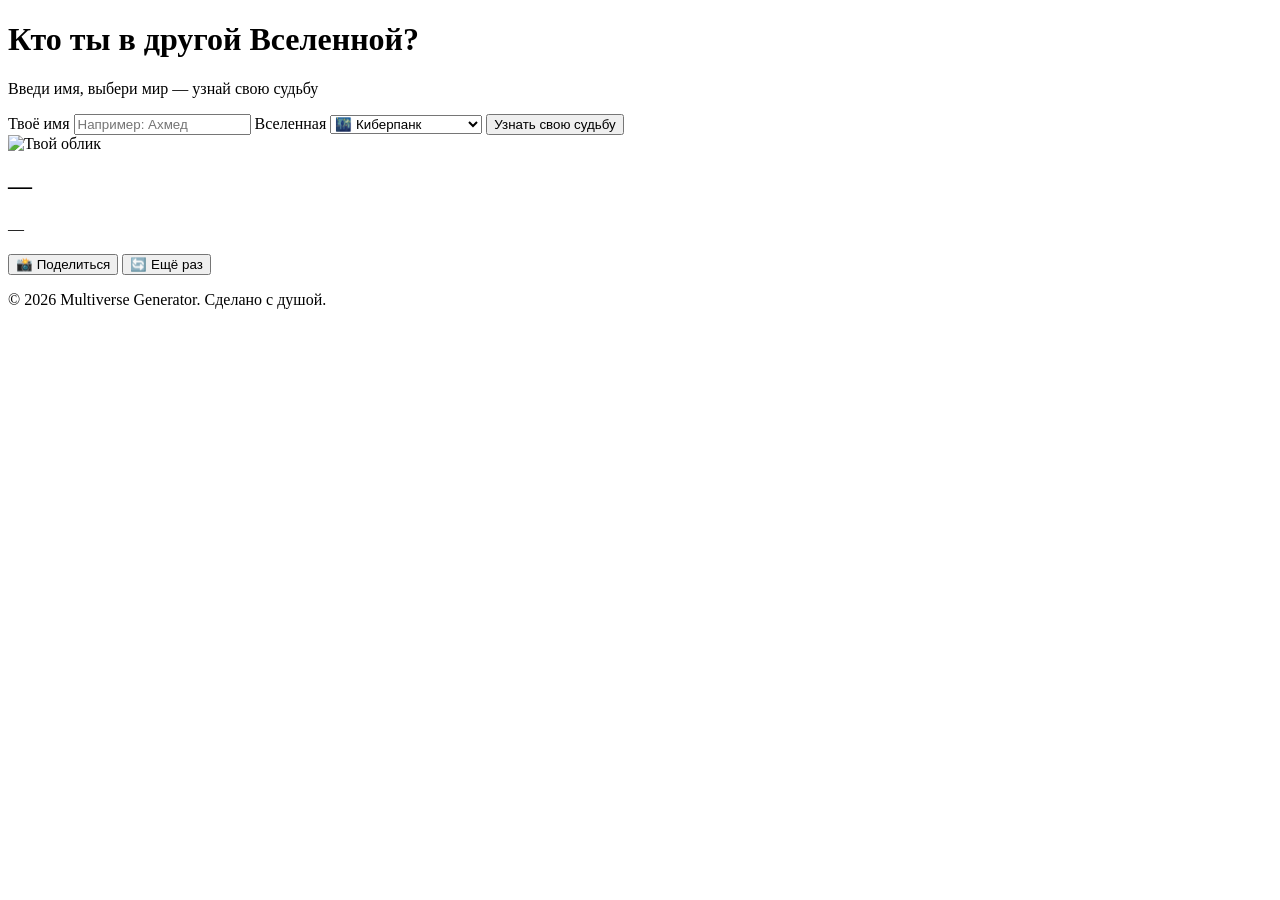
==== index.html @ 6ed5970b "Add index.html" ====
<!DOCTYPE html>
<html lang="ru">
<head>
  <meta charset="UTF-8">
  <meta name="viewport" content="width=device-width, initial-scale=1.0">
  <title>Кто ты в другой Вселенной?</title>
  <meta name="description" content="Узнай своё имя и облик в другой вселенной. Киберпанк, фэнтези, космос и ещё 7 миров.">
  <link rel="stylesheet" href="style.css">
</head>
<body>
  <div class="stars"></div>

  <main class="container">
    <header>
      <h1>Кто ты в другой Вселенной?</h1>
      <p class="subtitle">Введи имя, выбери мир — узнай свою судьбу</p>
    </header>

    <section class="form-card">
      <label for="nameInput">Твоё имя</label>
      <input type="text" id="nameInput" placeholder="Например: Ахмед" maxlength="20">

      <label for="universeSelect">Вселенная</label>
      <select id="universeSelect">
        <option value="cyberpunk">🌃 Киберпанк</option>
        <option value="fantasy">🐉 Фэнтези</option>
        <option value="space">🚀 Космос</option>
        <option value="anime">🌸 Аниме</option>
        <option value="hacker">💻 Хакер</option>
        <option value="rome">🏛️ Древний Рим</option>
        <option value="postapoc">☢️ Постапокалипсис</option>
        <option value="steampunk">⚙️ Стимпанк</option>
        <option value="noir">🕵️ Нуар</option>
        <option value="solarpunk">🌱 Соларпанк</option>
      </select>

      <button id="generateBtn">Узнать свою судьбу</button>
    </section>

    <section id="result" class="result hidden">
      <div class="result-card">
        <div class="result-image">
          <img id="resultImg" alt="Твой облик">
        </div>
        <h2 id="resultName">—</h2>
        <p id="resultDesc" class="result-desc">—</p>
        <button id="shareBtn" class="share-btn">📸 Поделиться</button>
        <button id="againBtn" class="again-btn">🔄 Ещё раз</button>
      </div>
    </section>

    <footer>
      <p>© 2026 Multiverse Generator. Сделано с душой.</p>
    </footer>
  </main>

  <script src="script.js"></script>
</body>
</html>
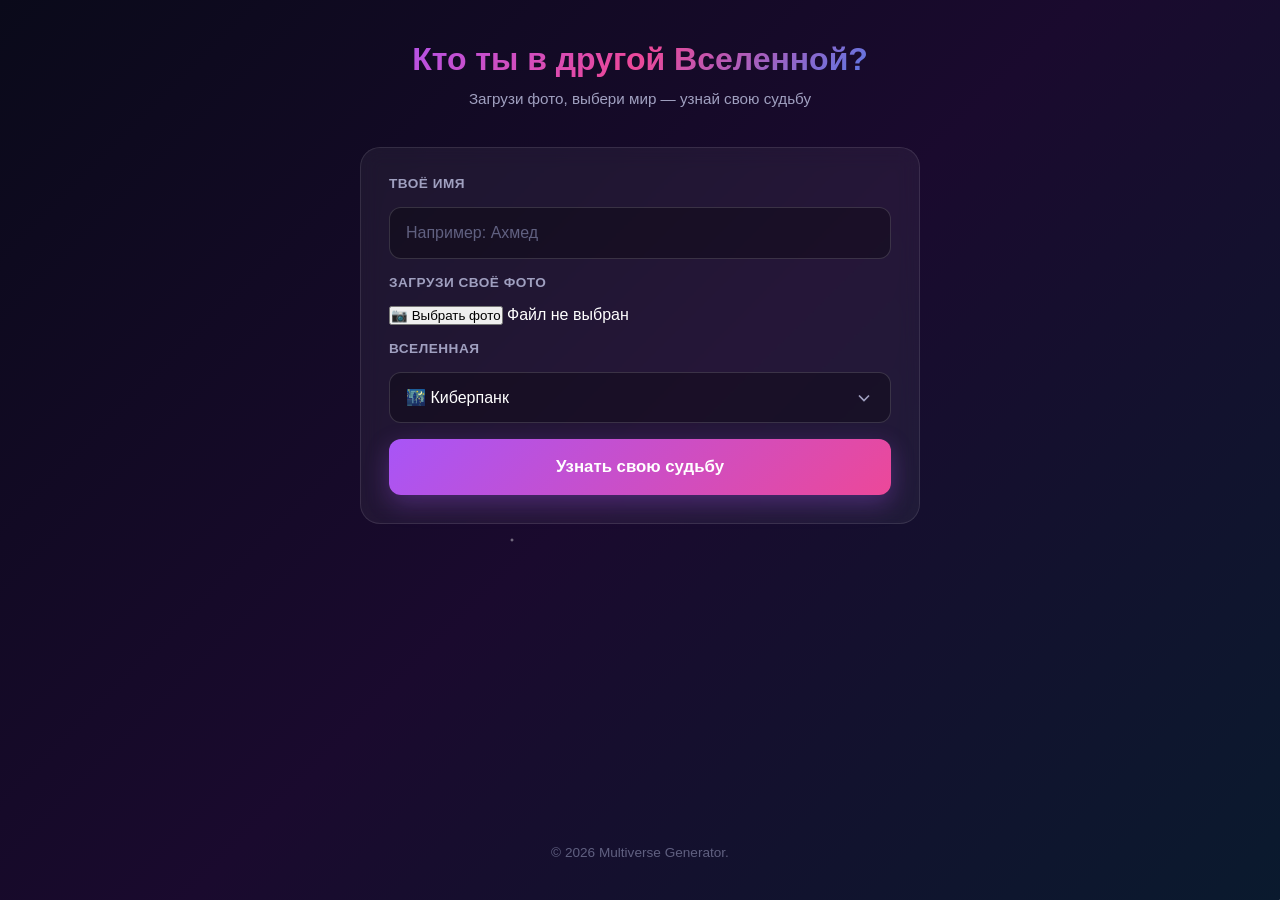
==== commit 420d5ee8: "Update index.html" ====
--- a/index.html
+++ b/index.html
@@ -4,22 +4,25 @@
   <meta charset="UTF-8">
   <meta name="viewport" content="width=device-width, initial-scale=1.0">
   <title>Кто ты в другой Вселенной?</title>
-  <meta name="description" content="Узнай своё имя и облик в другой вселенной. Киберпанк, фэнтези, космос и ещё 7 миров.">
+  <meta name="description" content="Загрузи фото и узнай, кем бы ты был в другой вселенной.">
   <link rel="stylesheet" href="style.css">
 </head>
 <body>
   <div class="stars"></div>
-
   <main class="container">
     <header>
       <h1>Кто ты в другой Вселенной?</h1>
-      <p class="subtitle">Введи имя, выбери мир — узнай свою судьбу</p>
+      <p class="subtitle">Загрузи фото, выбери мир — узнай свою судьбу</p>
     </header>
-
     <section class="form-card">
       <label for="nameInput">Твоё имя</label>
       <input type="text" id="nameInput" placeholder="Например: Ахмед" maxlength="20">
-
+      <label for="photoInput">Загрузи своё фото</label>
+      <div class="photo-upload">
+        <input type="file" id="photoInput" accept="image/*" hidden>
+        <button type="button" id="photoBtn" class="photo-btn">📷 Выбрать фото</button>
+        <span id="photoName" class="photo-name">Файл не выбран</span>
+      </div>
       <label for="universeSelect">Вселенная</label>
       <select id="universeSelect">
         <option value="cyberpunk">🌃 Киберпанк</option>
@@ -33,14 +36,14 @@
         <option value="noir">🕵️ Нуар</option>
         <option value="solarpunk">🌱 Соларпанк</option>
       </select>
-
       <button id="generateBtn">Узнать свою судьбу</button>
     </section>
-
     <section id="result" class="result hidden">
       <div class="result-card">
-        <div class="result-image">
+        <div class="result-image" id="resultImageWrap">
           <img id="resultImg" alt="Твой облик">
+          <div class="result-overlay"></div>
+          <div id="placeholder" class="result-placeholder">🖼️</div>
         </div>
         <h2 id="resultName">—</h2>
         <p id="resultDesc" class="result-desc">—</p>
@@ -48,12 +51,10 @@
         <button id="againBtn" class="again-btn">🔄 Ещё раз</button>
       </div>
     </section>
-
     <footer>
-      <p>© 2026 Multiverse Generator. Сделано с душой.</p>
+      <p>© 2026 Multiverse Generator.</p>
     </footer>
   </main>
-
   <script src="script.js"></script>
 </body>
 </html>
--- a/style.css
+++ b/style.css
@@ -0,0 +1,275 @@
+* {
+  margin: 0;
+  padding: 0;
+  box-sizing: border-box;
+}
+
+body {
+  font-family: 'Segoe UI', -apple-system, BlinkMacSystemFont, sans-serif;
+  background: linear-gradient(135deg, #0a0a1a 0%, #1a0a2e 50%, #0a1a2e 100%);
+  min-height: 100vh;
+  color: #ffffff;
+  overflow-x: hidden;
+  position: relative;
+}
+
+/* Звёздный фон */
+.stars {
+  position: fixed;
+  top: 0;
+  left: 0;
+  width: 100%;
+  height: 100%;
+  pointer-events: none;
+  background-image: 
+    radial-gradient(2px 2px at 20% 30%, #fff, transparent),
+    radial-gradient(1px 1px at 40% 70%, #fff, transparent),
+    radial-gradient(2px 2px at 60% 20%, #fff, transparent),
+    radial-gradient(1px 1px at 80% 50%, #fff, transparent),
+    radial-gradient(1px 1px at 10% 80%, #fff, transparent),
+    radial-gradient(2px 2px at 90% 10%, #fff, transparent),
+    radial-gradient(1px 1px at 50% 50%, #fff, transparent);
+  background-size: 200% 200%;
+  animation: twinkle 8s ease-in-out infinite;
+  opacity: 0.6;
+  z-index: 0;
+}
+
+@keyframes twinkle {
+  0%, 100% { opacity: 0.3; }
+  50% { opacity: 0.8; }
+}
+
+.container {
+  position: relative;
+  z-index: 1;
+  max-width: 600px;
+  margin: 0 auto;
+  padding: 40px 20px;
+  min-height: 100vh;
+  display: flex;
+  flex-direction: column;
+}
+
+header {
+  text-align: center;
+  margin-bottom: 40px;
+  animation: fadeInDown 0.8s ease;
+}
+
+h1 {
+  font-size: 2rem;
+  font-weight: 800;
+  background: linear-gradient(135deg, #a855f7 0%, #ec4899 50%, #3b82f6 100%);
+  -webkit-background-clip: text;
+  -webkit-text-fill-color: transparent;
+  background-clip: text;
+  line-height: 1.2;
+  margin-bottom: 12px;
+}
+
+.subtitle {
+  color: #a0a0c0;
+  font-size: 0.95rem;
+}
+
+/* Форма */
+.form-card {
+  background: rgba(255, 255, 255, 0.05);
+  backdrop-filter: blur(10px);
+  border: 1px solid rgba(255, 255, 255, 0.1);
+  border-radius: 20px;
+  padding: 28px;
+  display: flex;
+  flex-direction: column;
+  gap: 16px;
+  animation: fadeInUp 0.8s ease;
+}
+
+.form-card label {
+  font-size: 0.85rem;
+  color: #a0a0c0;
+  font-weight: 600;
+  text-transform: uppercase;
+  letter-spacing: 0.5px;
+}
+
+#nameInput, #universeSelect {
+  width: 100%;
+  padding: 16px;
+  background: rgba(0, 0, 0, 0.3);
+  border: 1px solid rgba(255, 255, 255, 0.15);
+  border-radius: 12px;
+  color: #ffffff;
+  font-size: 1rem;
+  font-family: inherit;
+  outline: none;
+  transition: all 0.3s ease;
+  -webkit-appearance: none;
+  appearance: none;
+}
+
+#universeSelect {
+  background-image: url("data:image/svg+xml;charset=UTF-8,%3csvg xmlns='http://www.w3.org/2000/svg' viewBox='0 0 24 24' fill='none' stroke='%23a0a0c0' stroke-width='2'%3e%3cpolyline points='6 9 12 15 18 9'/%3e%3c/svg%3e");
+  background-repeat: no-repeat;
+  background-position: right 16px center;
+  background-size: 20px;
+  padding-right: 50px;
+}
+
+#nameInput:focus, #universeSelect:focus {
+  border-color: #a855f7;
+  box-shadow: 0 0 0 3px rgba(168, 85, 247, 0.2);
+}
+
+#nameInput::placeholder {
+  color: #606080;
+}
+
+#generateBtn {
+  padding: 18px;
+  background: linear-gradient(135deg, #a855f7 0%, #ec4899 100%);
+  border: none;
+  border-radius: 12px;
+  color: #ffffff;
+  font-size: 1.05rem;
+  font-weight: 700;
+  cursor: pointer;
+  transition: all 0.3s ease;
+  font-family: inherit;
+  box-shadow: 0 8px 24px rgba(168, 85, 247, 0.3);
+}
+
+#generateBtn:active {
+  transform: scale(0.98);
+  box-shadow: 0 4px 12px rgba(168, 85, 247, 0.4);
+}
+
+/* Результат */
+.result {
+  margin-top: 32px;
+  animation: fadeInUp 0.6s ease;
+}
+
+.hidden {
+  display: none;
+}
+
+.result-card {
+  background: rgba(255, 255, 255, 0.05);
+  backdrop-filter: blur(10px);
+  border: 1px solid rgba(255, 255, 255, 0.1);
+  border-radius: 24px;
+  padding: 28px;
+  text-align: center;
+}
+
+.result-image {
+  width: 100%;
+  aspect-ratio: 1;
+  border-radius: 16px;
+  overflow: hidden;
+  margin-bottom: 20px;
+  background: rgba(0, 0, 0, 0.3);
+  display: flex;
+  align-items: center;
+  justify-content: center;
+}
+
+.result-image img {
+  width: 100%;
+  height: 100%;
+  object-fit: cover;
+  display: block;
+}
+
+#resultName {
+  font-size: 1.6rem;
+  font-weight: 800;
+  background: linear-gradient(135deg, #a855f7 0%, #ec4899 100%);
+  -webkit-background-clip: text;
+  -webkit-text-fill-color: transparent;
+  background-clip: text;
+  margin-bottom: 12px;
+  line-height: 1.3;
+}
+
+.result-desc {
+  color: #c0c0d0;
+  font-size: 1rem;
+  line-height: 1.6;
+  margin-bottom: 20px;
+}
+
+.share-btn, .again-btn {
+  width: 100%;
+  padding: 14px;
+  border-radius: 12px;
+  font-size: 0.95rem;
+  font-weight: 600;
+  cursor: pointer;
+  transition: all 0.3s ease;
+  font-family: inherit;
+  border: none;
+  margin-bottom: 10px;
+}
+
+.share-btn {
+  background: linear-gradient(135deg, #3b82f6 0%, #06b6d4 100%);
+  color: #ffffff;
+  box-shadow: 0 8px 24px rgba(59, 130, 246, 0.3);
+}
+
+.again-btn {
+  background: rgba(255, 255, 255, 0.1);
+  color: #ffffff;
+  border: 1px solid rgba(255, 255, 255, 0.15);
+}
+
+.share-btn:active, .again-btn:active {
+  transform: scale(0.98);
+}
+
+footer {
+  margin-top: auto;
+  padding-top: 40px;
+  text-align: center;
+  color: #606080;
+  font-size: 0.85rem;
+}
+
+/* Анимации */
+@keyframes fadeInDown {
+  from {
+    opacity: 0;
+    transform: translateY(-20px);
+  }
+  to {
+    opacity: 1;
+    transform: translateY(0);
+  }
+}
+
+@keyframes fadeInUp {
+  from {
+    opacity: 0;
+    transform: translateY(20px);
+  }
+  to {
+    opacity: 1;
+    transform: translateY(0);
+  }
+}
+
+/* Мобильная адаптация */
+@media (max-width: 400px) {
+  h1 {
+    font-size: 1.6rem;
+  }
+  .form-card, .result-card {
+    padding: 20px;
+  }
+  #resultName {
+    font-size: 1.3rem;
+  }
+}
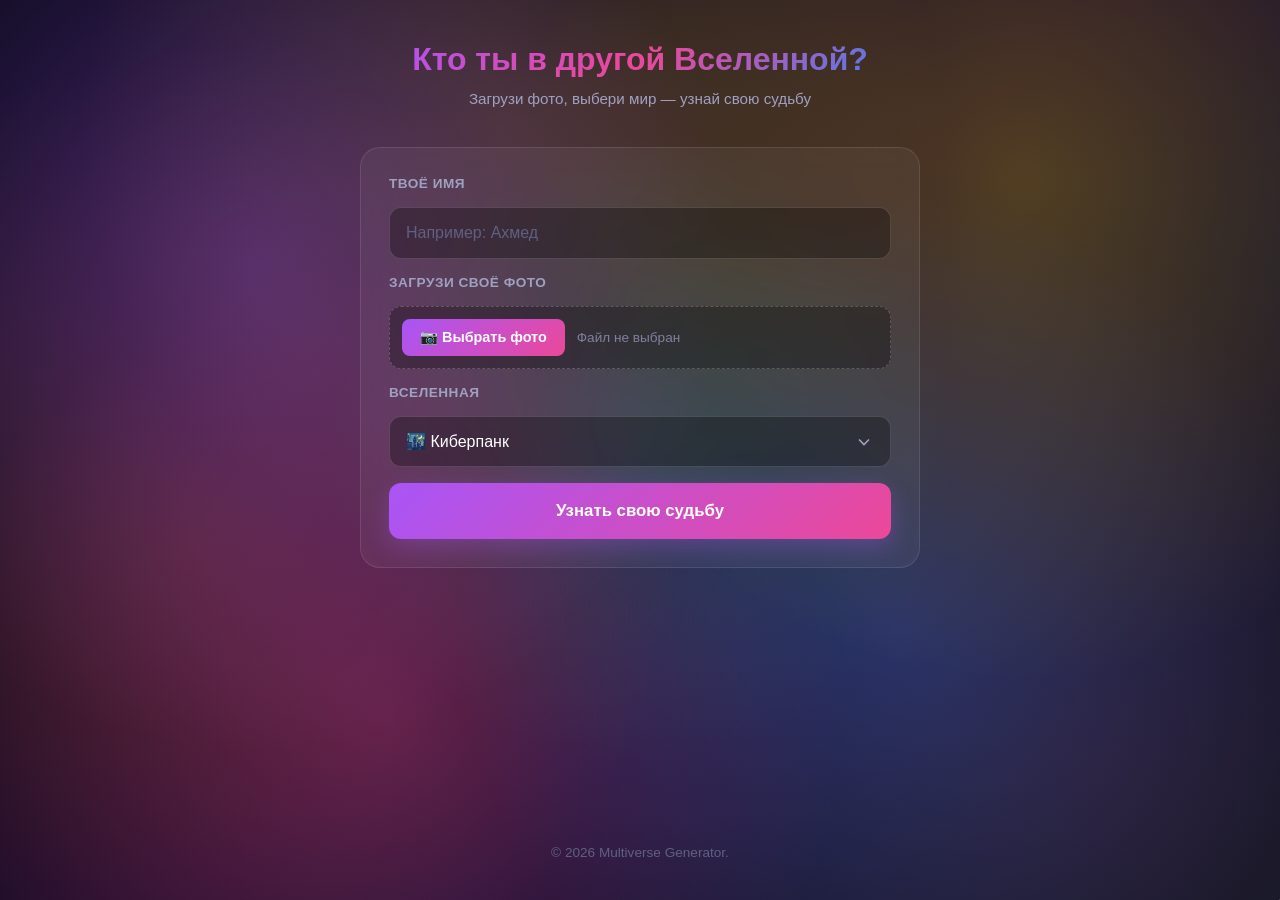
==== commit 43c93069: "Update index.html" ====
--- a/index.html
+++ b/index.html
@@ -8,7 +8,9 @@
   <link rel="stylesheet" href="style.css">
 </head>
 <body>
+  <div class="multiverse-bg"></div>
   <div class="stars"></div>
+  <div class="floating-symbols" id="floatingSymbols"></div>
   <main class="container">
     <header>
       <h1>Кто ты в другой Вселенной?</h1>
--- a/style.css
+++ b/style.css
@@ -1,8 +1,4 @@
-* {
-  margin: 0;
-  padding: 0;
-  box-sizing: border-box;
-}
+* { margin: 0; padding: 0; box-sizing: border-box; }
 
 body {
   font-family: 'Segoe UI', -apple-system, BlinkMacSystemFont, sans-serif;
@@ -13,15 +9,64 @@
   position: relative;
 }
 
-/* Звёздный фон */
+.multiverse-bg {
+  position: fixed;
+  top: 0; left: 0;
+  width: 100%; height: 100%;
+  pointer-events: none;
+  z-index: 0;
+  background:
+    radial-gradient(circle at 20% 30%, rgba(168,85,247,0.35), transparent 40%),
+    radial-gradient(circle at 80% 20%, rgba(255,215,0,0.25), transparent 40%),
+    radial-gradient(circle at 70% 70%, rgba(59,130,246,0.30), transparent 40%),
+    radial-gradient(circle at 30% 80%, rgba(236,72,153,0.30), transparent 40%),
+    radial-gradient(circle at 50% 50%, rgba(34,197,94,0.20), transparent 40%),
+    radial-gradient(circle at 15% 60%, rgba(180,83,9,0.25), transparent 40%),
+    radial-gradient(circle at 85% 85%, rgba(127,29,29,0.25), transparent 40%),
+    radial-gradient(circle at 40% 15%, rgba(250,204,21,0.20), transparent 40%);
+  background-size: 100% 100%;
+  animation: bgShift 20s ease-in-out infinite;
+}
+
+@keyframes bgShift {
+  0%, 100% { transform: scale(1) rotate(0deg); opacity: 0.8; }
+  50% { transform: scale(1.15) rotate(2deg); opacity: 1; }
+}
+
+.floating-symbols {
+  position: fixed;
+  top: 0; left: 0;
+  width: 100%; height: 100%;
+  pointer-events: none;
+  z-index: 0;
+  overflow: hidden;
+}
+
+.floating-symbols span {
+  position: absolute;
+  font-size: 2rem;
+  opacity: 0.15;
+  animation: float 25s linear infinite;
+}
+
+@keyframes float {
+  0% {
+    transform: translateY(100vh) translateX(0) rotate(0deg);
+    opacity: 0;
+  }
+  10% { opacity: 0.15; }
+  90% { opacity: 0.15; }
+  100% {
+    transform: translateY(-100px) translateX(50px) rotate(360deg);
+    opacity: 0;
+  }
+}
 .stars {
   position: fixed;
-  top: 0;
-  left: 0;
-  width: 100%;
-  height: 100%;
+  top: 0; left: 0;
+  width: 100%; height: 100%;
   pointer-events: none;
-  background-image: 
+  background-image:
     radial-gradient(2px 2px at 20% 30%, #fff, transparent),
     radial-gradient(1px 1px at 40% 70%, #fff, transparent),
     radial-gradient(2px 2px at 60% 20%, #fff, transparent),
@@ -73,7 +118,6 @@
   font-size: 0.95rem;
 }
 
-/* Форма */
 .form-card {
   background: rgba(255, 255, 255, 0.05);
   backdrop-filter: blur(10px);
@@ -122,8 +166,37 @@
   box-shadow: 0 0 0 3px rgba(168, 85, 247, 0.2);
 }
 
-#nameInput::placeholder {
-  color: #606080;
+#nameInput::placeholder { color: #606080; }
+
+.photo-upload {
+  display: flex;
+  align-items: center;
+  gap: 12px;
+  padding: 12px;
+  background: rgba(0, 0, 0, 0.3);
+  border: 1px dashed rgba(255, 255, 255, 0.2);
+  border-radius: 12px;
+}
+
+.photo-btn {
+  padding: 10px 18px;
+  background: linear-gradient(135deg, #a855f7 0%, #ec4899 100%);
+  border: none;
+  border-radius: 8px;
+  color: #ffffff;
+  font-size: 0.9rem;
+  font-weight: 600;
+  cursor: pointer;
+  font-family: inherit;
+  white-space: nowrap;
+}
+
+.photo-name {
+  color: #8080a0;
+  font-size: 0.85rem;
+  overflow: hidden;
+  text-overflow: ellipsis;
+  white-space: nowrap;
 }
 
 #generateBtn {
@@ -140,20 +213,10 @@
   box-shadow: 0 8px 24px rgba(168, 85, 247, 0.3);
 }
 
-#generateBtn:active {
-  transform: scale(0.98);
-  box-shadow: 0 4px 12px rgba(168, 85, 247, 0.4);
-}
-
-/* Результат */
-.result {
-  margin-top: 32px;
-  animation: fadeInUp 0.6s ease;
-}
-
-.hidden {
-  display: none;
-}
+#generateBtn:active { transform: scale(0.98); }
+
+.result { margin-top: 32px; animation: fadeInUp 0.6s ease; }
+.hidden { display: none; }
 
 .result-card {
   background: rgba(255, 255, 255, 0.05);
@@ -165,6 +228,7 @@
 }
 
 .result-image {
+  position: relative;
   width: 100%;
   aspect-ratio: 1;
   border-radius: 16px;
@@ -180,8 +244,53 @@
   width: 100%;
   height: 100%;
   object-fit: cover;
-  display: block;
-}
+  display: none;
+}
+
+.result-image img.visible { display: block; }
+
+.result-placeholder { font-size: 4rem; opacity: 0.3; }
+
+.result-overlay {
+  position: absolute;
+  top: 0; left: 0;
+  width: 100%; height: 100%;
+  pointer-events: none;
+  z-index: 2;
+  mix-blend-mode: overlay;
+  opacity: 0.4;
+}
+
+/* CSS-фильтры для вселенных */
+.filter-cyberpunk { filter: contrast(1.3) saturate(1.5) hue-rotate(-10deg) brightness(1.1); }
+.filter-cyberpunk .result-overlay { background: linear-gradient(135deg, rgba(168,85,247,0.5), rgba(6,182,212,0.5)); }
+
+.filter-fantasy { filter: sepia(0.3) saturate(1.4) brightness(1.05) hue-rotate(-5deg); }
+.filter-fantasy .result-overlay { background: linear-gradient(135deg, rgba(255,215,0,0.3), rgba(34,139,34,0.3)); }
+
+.filter-space { filter: contrast(1.2) saturate(1.2) hue-rotate(200deg) brightness(0.95); }
+.filter-space .result-overlay { background: linear-gradient(135deg, rgba(59,130,246,0.5), rgba(15,23,42,0.6)); }
+
+.filter-anime { filter: saturate(1.6) brightness(1.1) contrast(1.1); }
+.filter-anime .result-overlay { background: linear-gradient(135deg, rgba(236,72,153,0.35), rgba(251,191,36,0.35)); }
+
+.filter-hacker { filter: contrast(1.4) saturate(0.7) hue-rotate(70deg); }
+.filter-hacker .result-overlay { background: linear-gradient(135deg, rgba(34,197,94,0.4), rgba(0,0,0,0.5)); }
+
+.filter-rome { filter: sepia(0.5) saturate(1.2) brightness(1.05); }
+.filter-rome .result-overlay { background: linear-gradient(135deg, rgba(180,83,9,0.4), rgba(120,53,15,0.4)); }
+
+.filter-postapoc { filter: contrast(1.3) saturate(0.8) hue-rotate(20deg) brightness(0.95); }
+.filter-postapoc .result-overlay { background: linear-gradient(135deg, rgba(120,113,108,0.5), rgba(127,29,29,0.5)); }
+
+.filter-steampunk { filter: sepia(0.6) contrast(1.2) brightness(1.05) hue-rotate(-15deg); }
+.filter-steampunk .result-overlay { background: linear-gradient(135deg, rgba(180,83,9,0.4), rgba(120,53,15,0.4)); }
+
+.filter-noir { filter: grayscale(1) contrast(1.4) brightness(0.9); }
+.filter-noir .result-overlay { background: linear-gradient(135deg, rgba(0,0,0,0.3), rgba(80,80,80,0.3)); }
+
+.filter-solarpunk { filter: saturate(1.4) brightness(1.15) hue-rotate(-10deg); }
+.filter-solarpunk .result-overlay { background: linear-gradient(135deg, rgba(34,197,94,0.4), rgba(250,204,21,0.4)); }
 
 #resultName {
   font-size: 1.6rem;
@@ -226,9 +335,7 @@
   border: 1px solid rgba(255, 255, 255, 0.15);
 }
 
-.share-btn:active, .again-btn:active {
-  transform: scale(0.98);
-}
+.share-btn:active, .again-btn:active { transform: scale(0.98); }
 
 footer {
   margin-top: auto;
@@ -238,38 +345,19 @@
   font-size: 0.85rem;
 }
 
-/* Анимации */
 @keyframes fadeInDown {
-  from {
-    opacity: 0;
-    transform: translateY(-20px);
-  }
-  to {
-    opacity: 1;
-    transform: translateY(0);
-  }
+  from { opacity: 0; transform: translateY(-20px); }
+  to { opacity: 1; transform: translateY(0); }
 }
 
 @keyframes fadeInUp {
-  from {
-    opacity: 0;
-    transform: translateY(20px);
-  }
-  to {
-    opacity: 1;
-    transform: translateY(0);
-  }
-}
-
-/* Мобильная адаптация */
+  from { opacity: 0; transform: translateY(20px); }
+  to { opacity: 1; transform: translateY(0); }
+}
+
 @media (max-width: 400px) {
-  h1 {
-    font-size: 1.6rem;
-  }
-  .form-card, .result-card {
-    padding: 20px;
-  }
-  #resultName {
-    font-size: 1.3rem;
-  }
-}
+  h1 { font-size: 1.6rem; }
+  .form-card, .result-card { padding: 20px; }
+  #resultName { font-size: 1.3rem; }
+  .photo-upload { flex-direction: column; align-items: flex-start; }
+}
